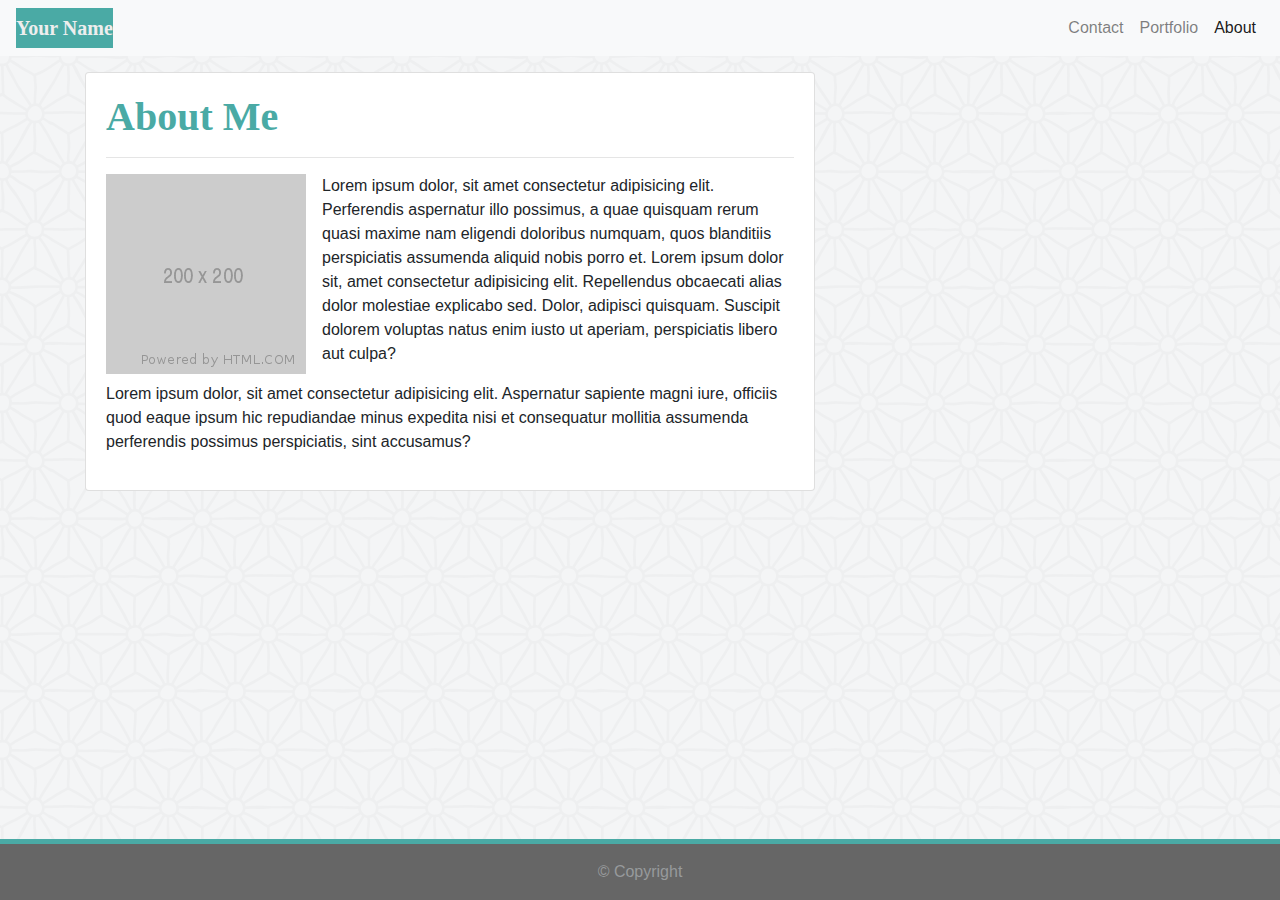
==== index.html @ e544db9f "Footer formatting consolidated" ====
<!DOCTYPE html>
<html lang="en">

<head>
    <meta charset="UTF-8">
    <meta name="viewport" content="width=device-width, initial-scale=1.0">
    <link rel="stylesheet" href="https://stackpath.bootstrapcdn.com/bootstrap/4.5.2/css/bootstrap.min.css"
        integrity="sha384-JcKb8q3iqJ61gNV9KGb8thSsNjpSL0n8PARn9HuZOnIxN0hoP+VmmDGMN5t9UJ0Z" crossorigin="anonymous">
    <link rel="stylesheet" type="text/css" href="assets/css/style.css">
    <title>Responsive Portfolio Home</title>
</head>

<body>
    <!-- Scripts for bootstrap -->
    <script src="https://code.jquery.com/jquery-3.5.1.slim.min.js"
        integrity="sha384-DfXdz2htPH0lsSSs5nCTpuj/zy4C+OGpamoFVy38MVBnE+IbbVYUew+OrCXaRkfj"
        crossorigin="anonymous"></script>
    <script src="https://cdn.jsdelivr.net/npm/popper.js@1.16.1/dist/umd/popper.min.js"
        integrity="sha384-9/reFTGAW83EW2RDu2S0VKaIzap3H66lZH81PoYlFhbGU+6BZp6G7niu735Sk7lN"
        crossorigin="anonymous"></script>
    <script src="https://stackpath.bootstrapcdn.com/bootstrap/4.5.2/js/bootstrap.min.js"
        integrity="sha384-B4gt1jrGC7Jh4AgTPSdUtOBvfO8shuf57BaghqFfPlYxofvL8/KUEfYiJOMMV+rV"
        crossorigin="anonymous"></script>

    <!-- Navbar -->
    <nav class="navbar navbar-expand-lg navbar-light bg-light navbar-fixed-top">
        <div class="navbar-brand"><strong>Your Name</strong></div>
        <button class="navbar-toggler" type="button" data-toggle="collapse" data-target="#navbarNav"
            aria-controls="navbarNav" aria-expanded="false" aria-label="Toggle navigation">
            <span class="navbar-toggler-icon"></span>
        </button>
        <div class="collapse navbar-collapse" id="navbarNav">
            <ul class="navbar-nav ml-auto">
                <li class="nav-item">
                    <a class="nav-link" href="contact.html">Contact</a>
                </li>
                <li class="nav-item">
                    <a class="nav-link" href="portfolio.html">Portfolio</a>
                </li>
                <li class="nav-item active">
                    <a class="nav-link" href="index.html">About <span class="sr-only">(current)</span></a>
                </li>
            </ul>
        </div>
    </nav>

    <!-- Main body contianer -->
    <div class="container">
        <div class="row">
            <div class="col-md-8">
                <div class="card mt-3 bottommargin">
                    <div class="card-body">
                        <h1><strong>About Me</strong></h1>
                        <hr>
                        <img src="assets/images/200x200Placeholder.png" class="float-left img-fluid mr-3"
                            alt="Placeholder Image">
                        <p>Lorem ipsum dolor, sit amet consectetur adipisicing elit. Perferendis aspernatur illo
                            possimus, a quae quisquam rerum quasi maxime nam eligendi doloribus numquam, quos blanditiis
                            perspiciatis assumenda aliquid nobis porro et. Lorem ipsum dolor sit, amet consectetur
                            adipisicing elit. Repellendus obcaecati alias dolor molestiae explicabo sed. Dolor, adipisci
                            quisquam. Suscipit dolorem voluptas natus enim iusto ut aperiam, perspiciatis libero aut
                            culpa?</p>
                        <p>Lorem ipsum dolor, sit amet consectetur adipisicing elit. Aspernatur sapiente magni iure,
                            officiis quod eaque ipsum hic repudiandae minus expedita nisi et consequatur mollitia
                            assumenda perferendis possimus perspiciatis, sint accusamus?</p>
                    </div>
                </div>
            </div>
        </div>
    </div>

    <!-- Footer -->
    <footer class="fixed-bottom">
        <div class="text-center py-3">
            © Copyright
        </div>
    </footer>
</body>

</html>
---- assets/css/style.css ----
body {
    background-image: url('../images/asanoha-400px.png');
    background-repeat: repeat;
}

/* NAV */
.navbar-light div.navbar-brand {
    background-color: #4aaaa5;
    color: #eeeeee;
    font-family: 'Times New Roman', Times, serif;
}

.navbar-light div.navbar-brand:hover {
    color: #eeeeee;
}


/* MAIN */
h1 {
    font-family: 'Times New Roman', Times, serif;
    color: #4aaaa5;
}

button.btn-lg.btn-primary {
    background-color: #4aaaa5;
    border-color: #4aaaa5;
}

.bottommargin {
    margin-bottom: 100px;
}

/* FOOTER */

.text-center.py-3 {
    border-top: 5px solid #4aaaa5;
    background-color: #666666;
    color: #979a9c;
}
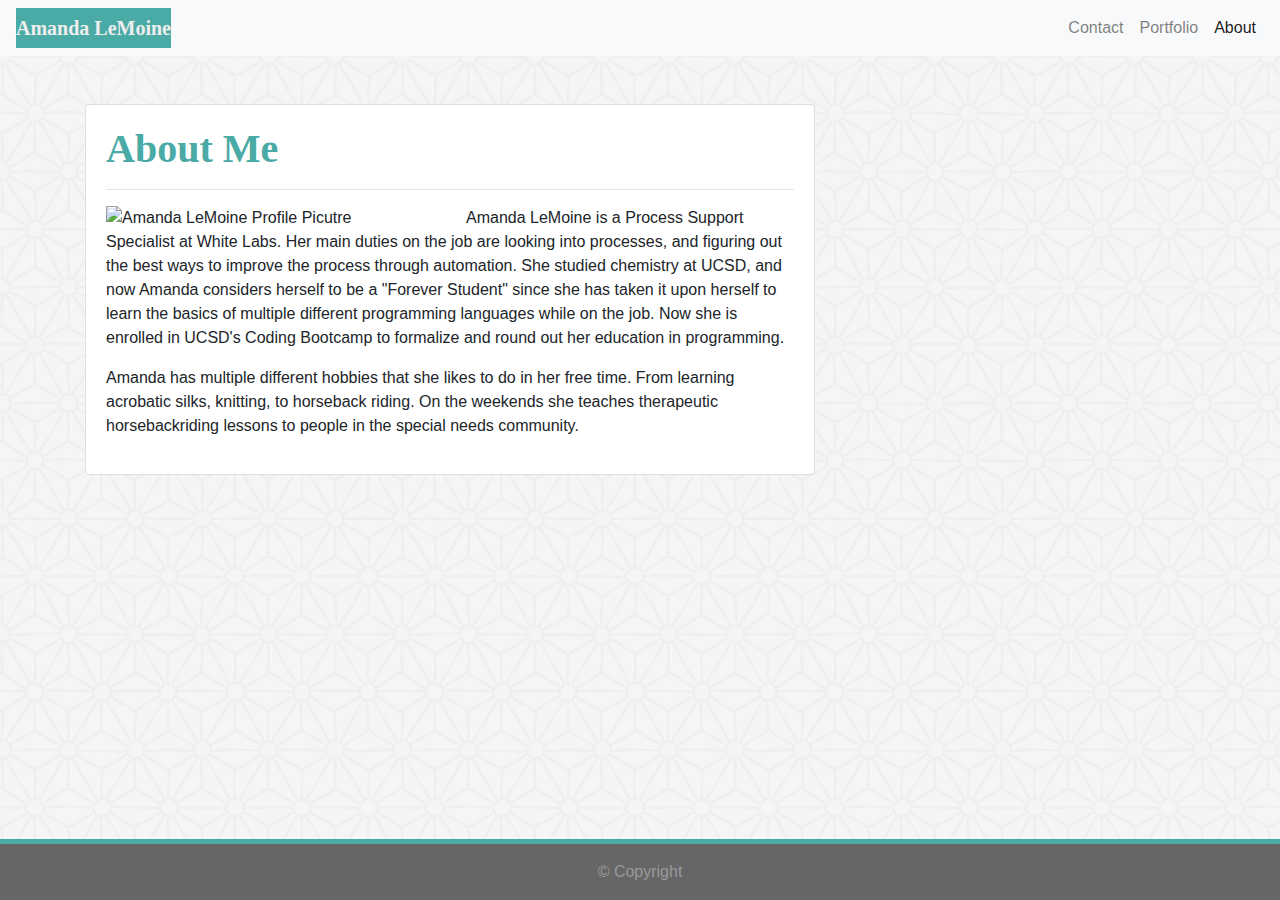
==== commit 6c97f95b: "ReedMe file updated, personal images added, about me paragraph updated, and responsive images on the" ====
--- a/index.html
+++ b/index.html
@@ -24,7 +24,7 @@
 
     <!-- Navbar -->
     <nav class="navbar navbar-expand-lg navbar-light bg-light navbar-fixed-top">
-        <div class="navbar-brand"><strong>Your Name</strong></div>
+        <div class="navbar-brand"><strong>Amanda LeMoine</strong></div>
         <button class="navbar-toggler" type="button" data-toggle="collapse" data-target="#navbarNav"
             aria-controls="navbarNav" aria-expanded="false" aria-label="Toggle navigation">
             <span class="navbar-toggler-icon"></span>
@@ -45,29 +45,22 @@
     </nav>
 
     <!-- Main body contianer -->
-    <div class="container">
+    <main class="container">
         <div class="row">
             <div class="col-md-8">
-                <div class="card mt-3 bottommargin">
+                <div class="card mt-5 bottommargin">
                     <div class="card-body">
                         <h1><strong>About Me</strong></h1>
                         <hr>
-                        <img src="assets/images/200x200Placeholder.png" class="float-left img-fluid mr-3"
+                        <img src="assets/images/HermioneAtTheBeach.jpg" alt="Amanda LeMoine Profile Picutre" class="float-left img-fluid mr-3 w-50"
                             alt="Placeholder Image">
-                        <p>Lorem ipsum dolor, sit amet consectetur adipisicing elit. Perferendis aspernatur illo
-                            possimus, a quae quisquam rerum quasi maxime nam eligendi doloribus numquam, quos blanditiis
-                            perspiciatis assumenda aliquid nobis porro et. Lorem ipsum dolor sit, amet consectetur
-                            adipisicing elit. Repellendus obcaecati alias dolor molestiae explicabo sed. Dolor, adipisci
-                            quisquam. Suscipit dolorem voluptas natus enim iusto ut aperiam, perspiciatis libero aut
-                            culpa?</p>
-                        <p>Lorem ipsum dolor, sit amet consectetur adipisicing elit. Aspernatur sapiente magni iure,
-                            officiis quod eaque ipsum hic repudiandae minus expedita nisi et consequatur mollitia
-                            assumenda perferendis possimus perspiciatis, sint accusamus?</p>
+                        <p>Amanda LeMoine is a Process Support Specialist at White Labs. Her main duties on the job are looking into processes, and figuring out the best ways to improve the process through automation. She studied chemistry at UCSD, and now Amanda considers herself to be a "Forever Student" since she has taken it upon herself to learn the basics of multiple different programming languages while on the job. Now she is enrolled in UCSD's Coding Bootcamp to formalize and round out her education in programming.</p>
+                        <p>Amanda has multiple different hobbies that she likes to do in her free time. From learning acrobatic silks, knitting, to horseback riding. On the weekends she teaches therapeutic horsebackriding lessons to people in the special needs community.</p>
                     </div>
                 </div>
             </div>
         </div>
-    </div>
+    </main>
 
     <!-- Footer -->
     <footer class="fixed-bottom">
--- a/assets/css/style.css
+++ b/assets/css/style.css
@@ -24,14 +24,27 @@
 button.btn-lg.btn-primary {
     background-color: #4aaaa5;
     border-color: #4aaaa5;
+    border-radius: 1px;
+}
+
+button.btn-lg.btn-primary:active,  button.btn-lg.btn-primary:focus{
+    background-color: #3d8d89;
+    border-color: #3d8d89;
 }
 
 .bottommargin {
     margin-bottom: 100px;
 }
 
+/* IMAGE SIZING */
+@media(min-width: 768px) {
+    .col-lg-6 img {
+        width: 350px;
+    }
+}
+
+
 /* FOOTER */
-
 .text-center.py-3 {
     border-top: 5px solid #4aaaa5;
     background-color: #666666;
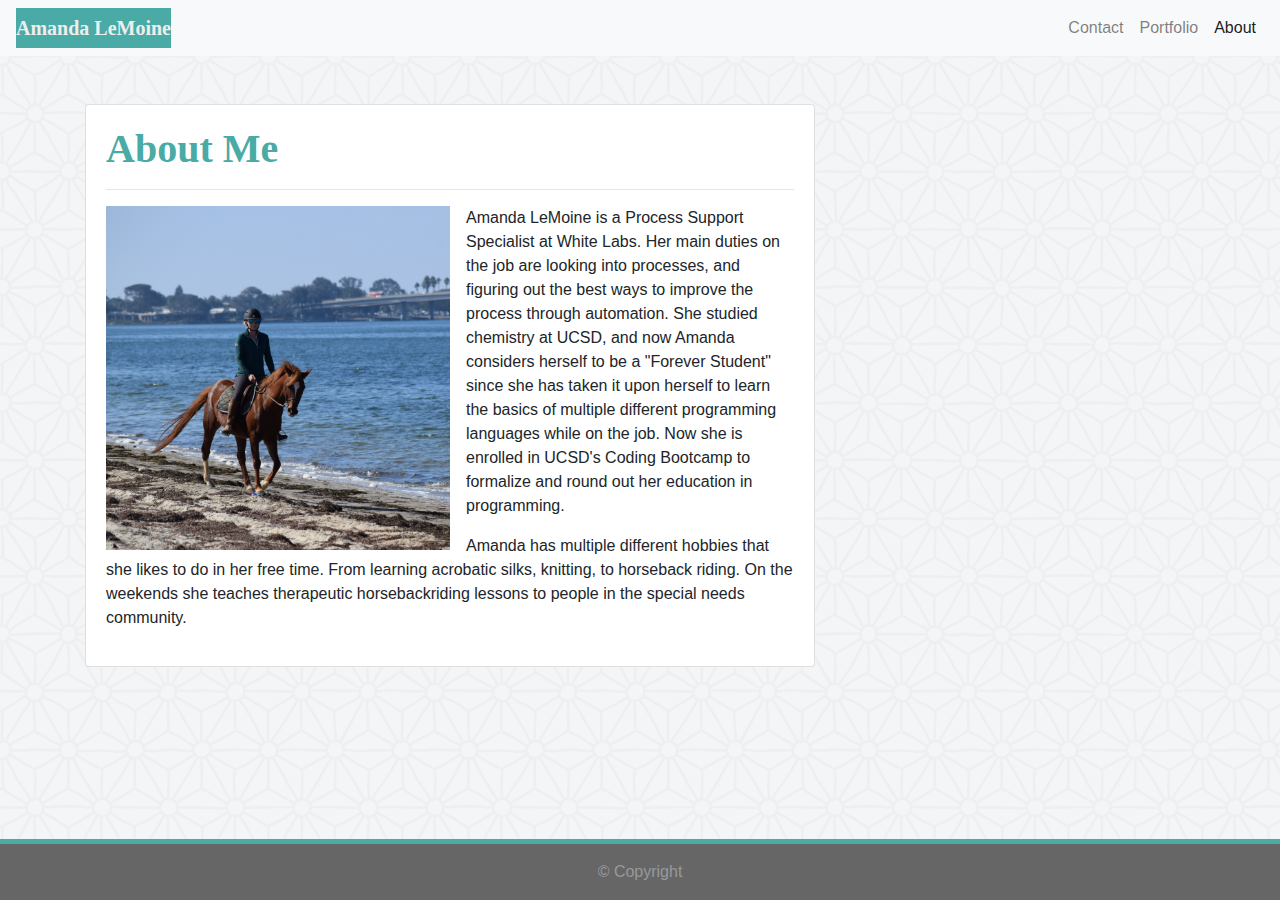
==== commit d1d2249f: "Portfolio file path updated" ====
--- a/index.html
+++ b/index.html
@@ -52,7 +52,7 @@
                     <div class="card-body">
                         <h1><strong>About Me</strong></h1>
                         <hr>
-                        <img src="assets/images/HermioneAtTheBeach.jpg" alt="Amanda LeMoine Profile Picutre" class="float-left img-fluid mr-3 w-50"
+                        <img src="assets/images/HermioneAtTheBeach.JPG" alt="Amanda LeMoine Profile Picutre" class="float-left img-fluid mr-3 w-50"
                             alt="Placeholder Image">
                         <p>Amanda LeMoine is a Process Support Specialist at White Labs. Her main duties on the job are looking into processes, and figuring out the best ways to improve the process through automation. She studied chemistry at UCSD, and now Amanda considers herself to be a "Forever Student" since she has taken it upon herself to learn the basics of multiple different programming languages while on the job. Now she is enrolled in UCSD's Coding Bootcamp to formalize and round out her education in programming.</p>
                         <p>Amanda has multiple different hobbies that she likes to do in her free time. From learning acrobatic silks, knitting, to horseback riding. On the weekends she teaches therapeutic horsebackriding lessons to people in the special needs community.</p>
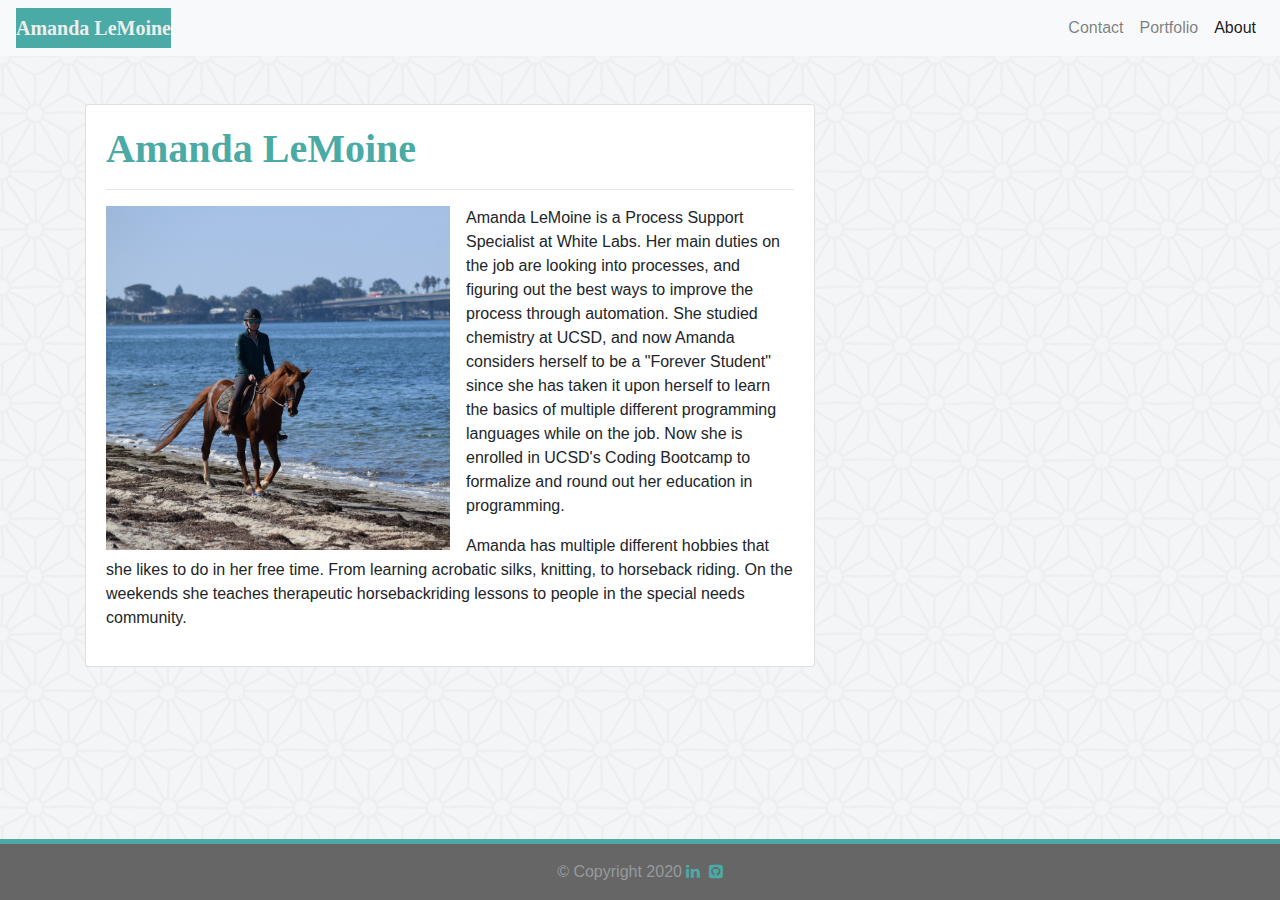
==== commit 2acea4af: "Links added to github and linked in" ====
--- a/index.html
+++ b/index.html
@@ -7,6 +7,10 @@
     <link rel="stylesheet" href="https://stackpath.bootstrapcdn.com/bootstrap/4.5.2/css/bootstrap.min.css"
         integrity="sha384-JcKb8q3iqJ61gNV9KGb8thSsNjpSL0n8PARn9HuZOnIxN0hoP+VmmDGMN5t9UJ0Z" crossorigin="anonymous">
     <link rel="stylesheet" type="text/css" href="assets/css/style.css">
+    <link
+      rel="stylesheet"
+      href="https://cdnjs.cloudflare.com/ajax/libs/font-awesome/4.7.0/css/font-awesome.min.css"
+    />
     <title>Responsive Portfolio Home</title>
 </head>
 
@@ -50,10 +54,9 @@
             <div class="col-md-8">
                 <div class="card mt-5 bottommargin">
                     <div class="card-body">
-                        <h1><strong>About Me</strong></h1>
+                        <h1><strong>Amanda LeMoine</strong></h1>
                         <hr>
-                        <img src="assets/images/HermioneAtTheBeach.JPG" alt="Amanda LeMoine Profile Picutre" class="float-left img-fluid mr-3 w-50"
-                            alt="Placeholder Image">
+                        <img src="assets/images/HermioneAtTheBeach.JPG" alt="Amanda LeMoine Profile Picutre" class="float-left img-fluid mr-3 w-50">
                         <p>Amanda LeMoine is a Process Support Specialist at White Labs. Her main duties on the job are looking into processes, and figuring out the best ways to improve the process through automation. She studied chemistry at UCSD, and now Amanda considers herself to be a "Forever Student" since she has taken it upon herself to learn the basics of multiple different programming languages while on the job. Now she is enrolled in UCSD's Coding Bootcamp to formalize and round out her education in programming.</p>
                         <p>Amanda has multiple different hobbies that she likes to do in her free time. From learning acrobatic silks, knitting, to horseback riding. On the weekends she teaches therapeutic horsebackriding lessons to people in the special needs community.</p>
                     </div>
@@ -65,7 +68,7 @@
     <!-- Footer -->
     <footer class="fixed-bottom">
         <div class="text-center py-3">
-            © Copyright
+            © Copyright 2020 <a class="footer-icon" href="https://www.linkedin.com/in/alemoine2020/" target="_blank"><i class="fa fa-linkedin" aria-hidden="true"></i></a> <a class="ml-1 footer-icon" href="https://github.com/veryfaye"><i class="fa fa-github-square" aria-hidden="true"></i></a>
         </div>
     </footer>
 </body>
--- a/assets/css/style.css
+++ b/assets/css/style.css
@@ -21,7 +21,7 @@
     color: #4aaaa5;
 }
 
-button.btn-lg.btn-primary {
+button.btn-lg.btn-primary{
     background-color: #4aaaa5;
     border-color: #4aaaa5;
     border-radius: 1px;
@@ -30,6 +30,10 @@
 button.btn-lg.btn-primary:active,  button.btn-lg.btn-primary:focus{
     background-color: #3d8d89;
     border-color: #3d8d89;
+}
+
+.fa{
+    color:#4aaaa5;
 }
 
 .bottommargin {
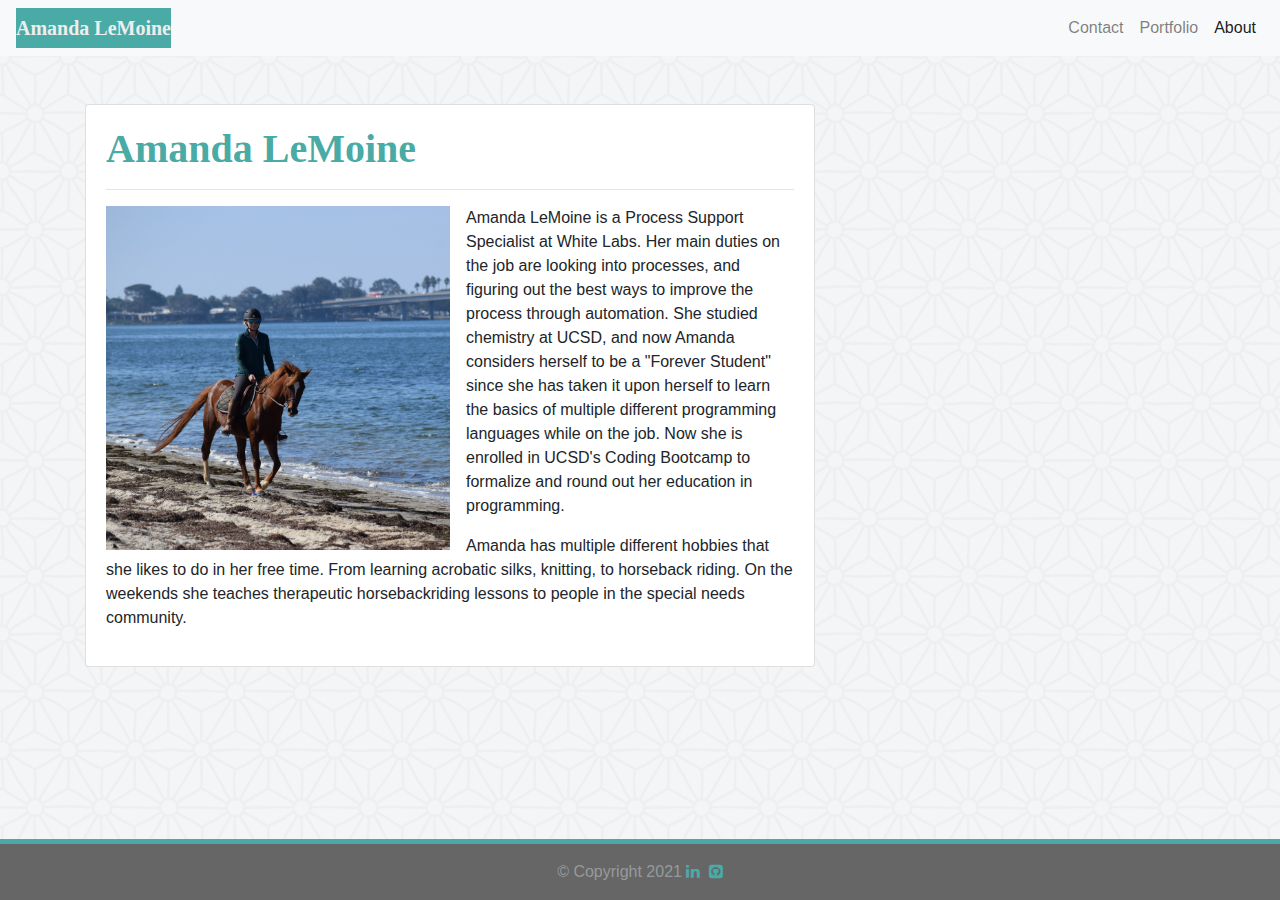
==== commit 3f18ec84: "portfolio updated with more recent projects" ====
--- a/index.html
+++ b/index.html
@@ -56,7 +56,7 @@
                     <div class="card-body">
                         <h1><strong>Amanda LeMoine</strong></h1>
                         <hr>
-                        <img src="assets/images/HermioneAtTheBeach.JPG" alt="Amanda LeMoine Profile Picutre" class="float-left img-fluid mr-3 w-50">
+                        <img src="assets/images/HermioneAtFiestaIsland.jpg" alt="Amanda LeMoine Profile Picutre" class="float-left img-fluid mr-3 w-50">
                         <p>Amanda LeMoine is a Process Support Specialist at White Labs. Her main duties on the job are looking into processes, and figuring out the best ways to improve the process through automation. She studied chemistry at UCSD, and now Amanda considers herself to be a "Forever Student" since she has taken it upon herself to learn the basics of multiple different programming languages while on the job. Now she is enrolled in UCSD's Coding Bootcamp to formalize and round out her education in programming.</p>
                         <p>Amanda has multiple different hobbies that she likes to do in her free time. From learning acrobatic silks, knitting, to horseback riding. On the weekends she teaches therapeutic horsebackriding lessons to people in the special needs community.</p>
                     </div>
@@ -68,7 +68,7 @@
     <!-- Footer -->
     <footer class="fixed-bottom">
         <div class="text-center py-3">
-            © Copyright 2020 <a class="footer-icon" href="https://www.linkedin.com/in/alemoine2020/" target="_blank"><i class="fa fa-linkedin" aria-hidden="true"></i></a> <a class="ml-1 footer-icon" href="https://github.com/veryfaye"><i class="fa fa-github-square" aria-hidden="true"></i></a>
+            © Copyright 2021 <a class="footer-icon" href="https://www.linkedin.com/in/alemoine2020/" target="_blank"><i class="fa fa-linkedin" aria-hidden="true"></i></a> <a class="ml-1 footer-icon" href="https://github.com/veryfaye"><i class="fa fa-github-square" aria-hidden="true"></i></a>
         </div>
     </footer>
 </body>
--- a/assets/css/style.css
+++ b/assets/css/style.css
@@ -20,7 +20,9 @@
     font-family: 'Times New Roman', Times, serif;
     color: #4aaaa5;
 }
-
+h2, h4{
+    text-align: center;
+}
 button.btn-lg.btn-primary{
     background-color: #4aaaa5;
     border-color: #4aaaa5;
@@ -32,8 +34,12 @@
     border-color: #3d8d89;
 }
 
-.fa{
-    color:#4aaaa5;
+a{
+    color: #4aaaa5;
+}
+
+a:active, a:hover{
+    color: #3d8d89;
 }
 
 .bottommargin {
